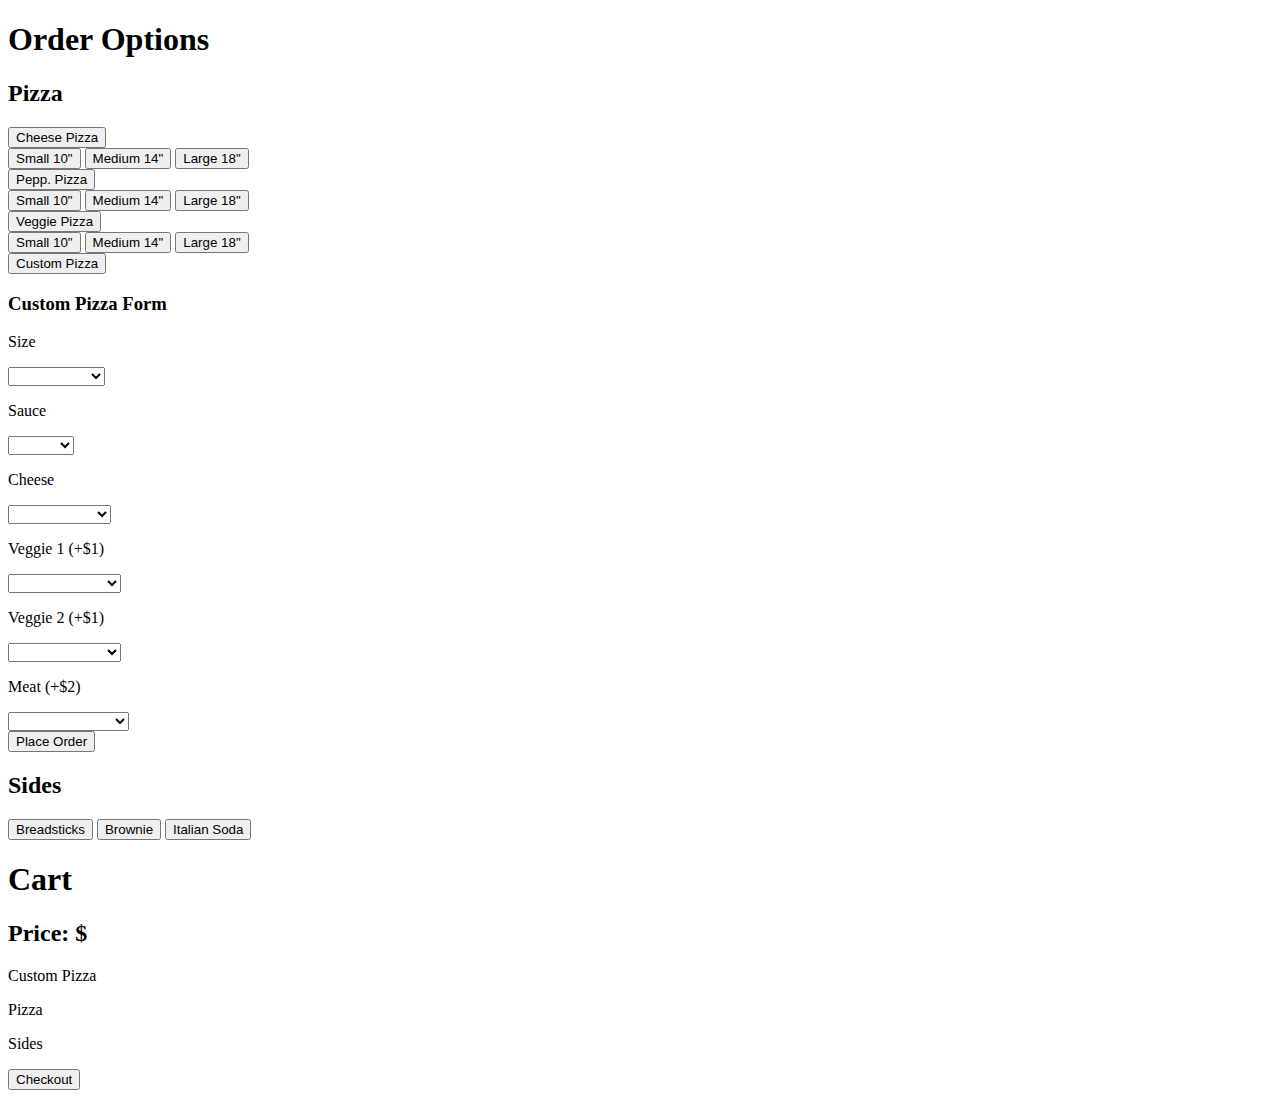
==== order.html @ 3a042a7c "add css link to order page" ====
<!DOCTYPE html>
<html lang="en" dir="ltr">
  <head>
    <meta charset="utf-8">
    <title>Order</title>
    <link rel="stylesheet" href="css/order.css">
  </head>
  <body>
    <div class="container">
      <div class="jumbotron" id="order-content">
        <h1 class="page-header">Order Options</h1>
        <div class="row">
          <div class="col-xs-6">
            <h2>Pizza</h2>
            <div class="row container" id="default-pizzas">
              <div class="col-xs-4">
                <button type="btn" class="btn btn-success pizza-option" id="cheese-default">Cheese Pizza</button>
                <div class="default-pizzas" id="cheese-default-size">
                  <button type="btn" class="btn btn-danger indiv-pizza-default" id="cheese-sm">Small 10"</button>
                  <button type="btn" class="btn btn-danger indiv-pizza-default" id="cheese-md">Medium 14"</button>
                  <button type="btn" class="btn btn-danger indiv-pizza-default" id="cheese-lg">Large 18"</button>
                </div>
              </div>
              <div class="col-xs-4">
                <button type="btn" class="btn btn-success pizza-option" id="pep-default">Pepp. Pizza</button>
                <div class="default-pizzas" id="pep-default-size">
                  <button type="btn" class="btn btn-danger indiv-pizza-default" id="pep-sm">Small 10"</button>
                  <button type="btn" class="btn btn-danger indiv-pizza-default" id="pep-md">Medium 14"</button>
                  <button type="btn" class="btn btn-danger indiv-pizza-default" id="pep-lg">Large 18"</button>
                </div>
              </div>
              <div class="col-xs-4">
                <button type="btn" class="btn btn-success pizza-option" id="veggie-default">Veggie Pizza</button>
                <div class="default-pizzas" id="veggie-default-size">
                  <button type="btn" class="btn btn-danger indiv-pizza-default" id="veggie-sm">Small 10"</button>
                  <button type="btn" class="btn btn-danger indiv-pizza-default" id="veggie-md">Medium 14"</button>
                  <button type="btn" class="btn btn-danger indiv-pizza-default" id="veggie-lg">Large 18"</button>
                </div>
              </div>
            </div>
            <button type="btn" class="btn btn-primary" id="custom-pizza-btn">Custom Pizza</button>
            <form class="form-group" id="custom-pizza">
              <div id="form-content">
                <h3 id="form-header">Custom Pizza Form</h3>
                <div class="row container">
                  <div class="col-xs-6"><p>Size</p></div>
                  <div class="col-xs-6" class="form-option">
                    <select required class="form-control" id="size">
                      <option></option>
                      <option value="Small 10 in.">Small, 10"</option>
                      <option value="Medium 14 in.">Medium, 14"</option>
                      <option value="Large 18 in.">Large, 18"</option>
                    </select>
                  </div>
                </div>
                <div class="row container">
                  <div class="col-xs-6"><p>Sauce</p></div>
                  <div class="col-xs-6" class="form-option">
                    <select required class="form-control" id="sauce">
                      <option></option>
                      <option value="tomato sauce">Tomato</option>
                      <option value="alfredo sauce">Alfredo</option>
                    </select>
                  </div>
                </div>
                <div class="row container">
                  <div class="col-xs-6"><p>Cheese</p></div>
                  <div class="col-xs-6" class="form-option">
                    <select required class="form-control" id="cheese">
                      <option></option>
                      <option value="cheese">Cheese</option>
                      <option value="light cheese">Light Cheese</option>
                      <option value="extra cheese">Extra Cheese</option>
                      <option value="no cheese">None</option>
                    </select>
                  </div>
                </div>
                <div class="row container">
                  <div class="col-xs-6"><p>Veggie 1 (+$1)</p></div>
                  <div class="col-xs-6" class="form-option">
                    <select required class="form-control" id="veggie1">
                      <option></option>
                      <option value="onions">Onions</option>
                      <option value="green peppers">Green Peppers</option>
                      <option value="olives">Black Olives</option>
                      <option value="spinach">Spinach</option>
                      <option value="mushrooms">Mushrooms</option>
                    </select>
                  </div>
                </div>
                <div class="row container">
                  <div class="col-xs-6"><p>Veggie 2 (+$1)</p></div>
                  <div class="col-xs-6" class="form-option">
                    <select required class="form-control" id="veggie2">
                      <option></option>
                      <option value="onions">Onions</option>
                      <option value="green peppers">Green Peppers</option>
                      <option value="olives">Black Olives</option>
                      <option value="spinach">Spinach</option>
                      <option value="mushrooms">Mushrooms</option>
                    </select>
                  </div>
                </div>
                <div class="row container">
                  <div class="col-xs-6"><p>Meat (+$2)</p></div>
                  <div class="col-xs-6" class="form-option">
                    <select required class="form-control" id="meat">
                      <option></option>
                      <option value="chicken">Chicken</option>
                      <option value="pepperoni">Pepperoni</option>
                      <option value="bacon">Canadian Bacon</option>
                      <option value="sausage">Sausage</option>
                    </select>
                  </div>
                </div>
              </div>
              <button type="submit" class="btn btn-danger" id="submit-custom-pizza">Place Order</button>
            </form>
          </div>
          <div class="col-xs-2">
            <h2>Sides</h2>
            <button type="btn" class="btn btn-info side-option" id="breadsticks">Breadsticks</button>
            <button type="btn" class="btn btn-info side-option" id="brownie">Brownie</button>
            <button type="btn" class="btn btn-info side-option" id="soda">Italian Soda</button>
          </div>
          <div class="col-xs-4" id="price-content">
            <h1 class="page-header">Cart</h1>
            <h2>Price: $ <span id="final-cost"></span></h2>
            <div id="order-details">
              <p><a id="pizza-details-dropdown">Custom Pizza</a></p>
              <ul id="pizza-details"></ul>
              <p><a id="default-pizza-dropdown">Pizza</a></p>
              <ul id="default-pizza-details"></ul>
              <p><a id="sides-dropdown">Sides</a></p>
              <ul id="sides-details"></ul>
            </div>
            <button type="btn" class="btn btn-danger" id="checkout-btn">Checkout</button>
            <h3><span id="delivery-option"></span></h3>
          </div>
        </div>
      </div>
    </div>
  </body>
</html>
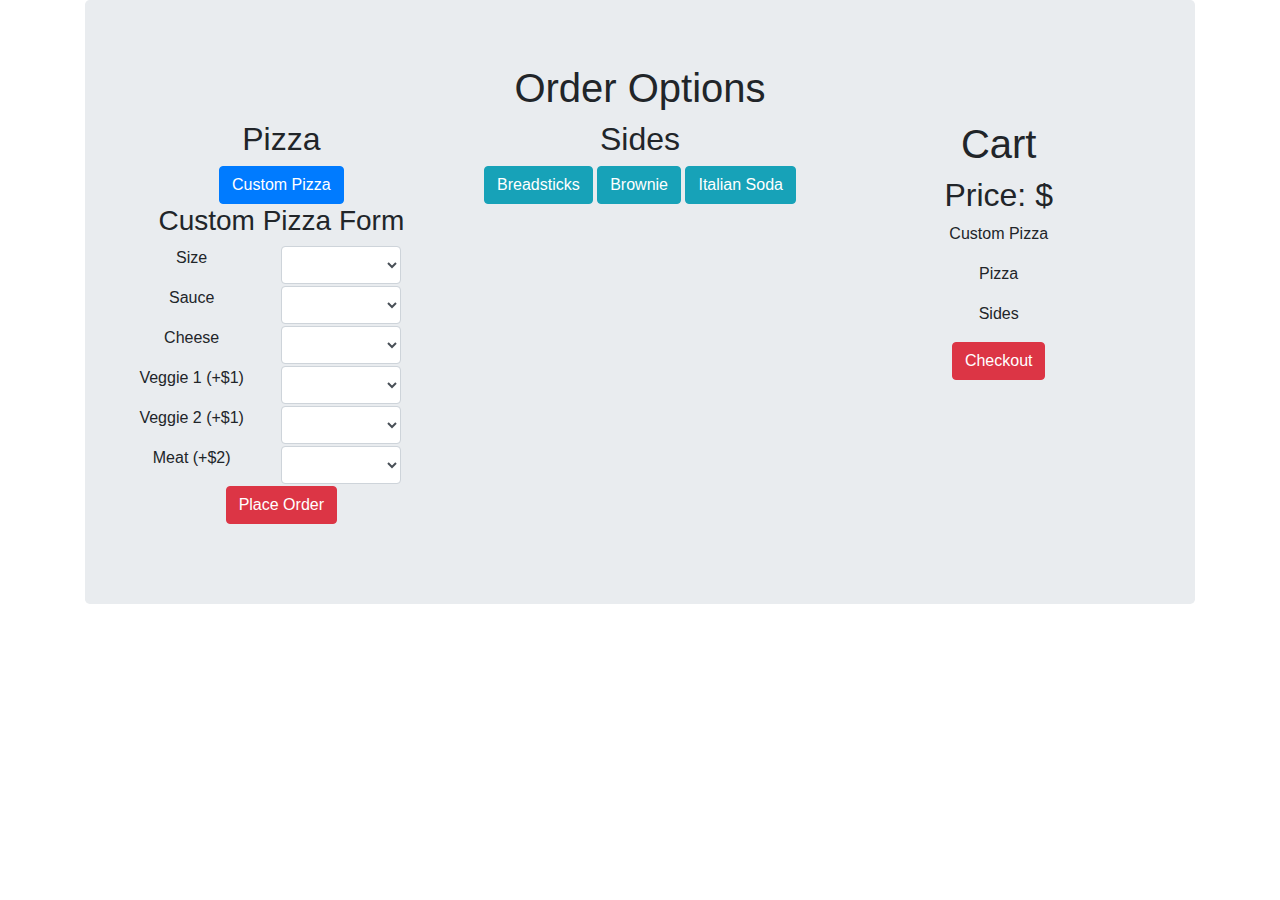
==== commit 5f04c587: "add js formula" ====
--- a/order.html
+++ b/order.html
@@ -10,52 +10,26 @@
       <div class="jumbotron" id="order-content">
         <h1 class="page-header">Order Options</h1>
         <div class="row">
-          <div class="col-xs-6">
+          <div class="col">
             <h2>Pizza</h2>
-            <div class="row container" id="default-pizzas">
-              <div class="col-xs-4">
-                <button type="btn" class="btn btn-success pizza-option" id="cheese-default">Cheese Pizza</button>
-                <div class="default-pizzas" id="cheese-default-size">
-                  <button type="btn" class="btn btn-danger indiv-pizza-default" id="cheese-sm">Small 10"</button>
-                  <button type="btn" class="btn btn-danger indiv-pizza-default" id="cheese-md">Medium 14"</button>
-                  <button type="btn" class="btn btn-danger indiv-pizza-default" id="cheese-lg">Large 18"</button>
-                </div>
-              </div>
-              <div class="col-xs-4">
-                <button type="btn" class="btn btn-success pizza-option" id="pep-default">Pepp. Pizza</button>
-                <div class="default-pizzas" id="pep-default-size">
-                  <button type="btn" class="btn btn-danger indiv-pizza-default" id="pep-sm">Small 10"</button>
-                  <button type="btn" class="btn btn-danger indiv-pizza-default" id="pep-md">Medium 14"</button>
-                  <button type="btn" class="btn btn-danger indiv-pizza-default" id="pep-lg">Large 18"</button>
-                </div>
-              </div>
-              <div class="col-xs-4">
-                <button type="btn" class="btn btn-success pizza-option" id="veggie-default">Veggie Pizza</button>
-                <div class="default-pizzas" id="veggie-default-size">
-                  <button type="btn" class="btn btn-danger indiv-pizza-default" id="veggie-sm">Small 10"</button>
-                  <button type="btn" class="btn btn-danger indiv-pizza-default" id="veggie-md">Medium 14"</button>
-                  <button type="btn" class="btn btn-danger indiv-pizza-default" id="veggie-lg">Large 18"</button>
-                </div>
-              </div>
-            </div>
             <button type="btn" class="btn btn-primary" id="custom-pizza-btn">Custom Pizza</button>
             <form class="form-group" id="custom-pizza">
               <div id="form-content">
                 <h3 id="form-header">Custom Pizza Form</h3>
                 <div class="row container">
-                  <div class="col-xs-6"><p>Size</p></div>
-                  <div class="col-xs-6" class="form-option">
+                  <div class="col"><p>Size</p></div>
+                  <div class="col" class="form-option">
                     <select required class="form-control" id="size">
                       <option></option>
-                      <option value="Small 10 in.">Small, 10"</option>
-                      <option value="Medium 14 in.">Medium, 14"</option>
-                      <option value="Large 18 in.">Large, 18"</option>
+                      <option value="Small 10 in.">Small</option>
+                      <option value="Medium 14 in.">Medium</option>
+                      <option value="Large 18 in.">Large</option>
                     </select>
                   </div>
                 </div>
                 <div class="row container">
-                  <div class="col-xs-6"><p>Sauce</p></div>
-                  <div class="col-xs-6" class="form-option">
+                  <div class="col"><p>Sauce</p></div>
+                  <div class="col" class="form-option">
                     <select required class="form-control" id="sauce">
                       <option></option>
                       <option value="tomato sauce">Tomato</option>
@@ -64,8 +38,8 @@
                   </div>
                 </div>
                 <div class="row container">
-                  <div class="col-xs-6"><p>Cheese</p></div>
-                  <div class="col-xs-6" class="form-option">
+                  <div class="col"><p>Cheese</p></div>
+                  <div class="col" class="form-option">
                     <select required class="form-control" id="cheese">
                       <option></option>
                       <option value="cheese">Cheese</option>
@@ -76,8 +50,8 @@
                   </div>
                 </div>
                 <div class="row container">
-                  <div class="col-xs-6"><p>Veggie 1 (+$1)</p></div>
-                  <div class="col-xs-6" class="form-option">
+                  <div class="col"><p>Veggie 1 (+$1)</p></div>
+                  <div class="col" class="form-option">
                     <select required class="form-control" id="veggie1">
                       <option></option>
                       <option value="onions">Onions</option>
@@ -89,8 +63,8 @@
                   </div>
                 </div>
                 <div class="row container">
-                  <div class="col-xs-6"><p>Veggie 2 (+$1)</p></div>
-                  <div class="col-xs-6" class="form-option">
+                  <div class="col"><p>Veggie 2 (+$1)</p></div>
+                  <div class="col" class="form-option">
                     <select required class="form-control" id="veggie2">
                       <option></option>
                       <option value="onions">Onions</option>
@@ -102,8 +76,8 @@
                   </div>
                 </div>
                 <div class="row container">
-                  <div class="col-xs-6"><p>Meat (+$2)</p></div>
-                  <div class="col-xs-6" class="form-option">
+                  <div class="col"><p>Meat (+$2)</p></div>
+                  <div class="col" class="form-option">
                     <select required class="form-control" id="meat">
                       <option></option>
                       <option value="chicken">Chicken</option>
@@ -117,13 +91,13 @@
               <button type="submit" class="btn btn-danger" id="submit-custom-pizza">Place Order</button>
             </form>
           </div>
-          <div class="col-xs-2">
+          <div class="col">
             <h2>Sides</h2>
             <button type="btn" class="btn btn-info side-option" id="breadsticks">Breadsticks</button>
             <button type="btn" class="btn btn-info side-option" id="brownie">Brownie</button>
             <button type="btn" class="btn btn-info side-option" id="soda">Italian Soda</button>
           </div>
-          <div class="col-xs-4" id="price-content">
+          <div class="col" id="price-content">
             <h1 class="page-header">Cart</h1>
             <h2>Price: $ <span id="final-cost"></span></h2>
             <div id="order-details">
--- a/css/order.css
+++ b/css/order.css
@@ -0,0 +1,22 @@
+/***********FILE IMPORTS**********/
+/***************************************/
+@import url("bootstrap.css");
+/*************GENERAL*****************/
+/*************************************/
+body{
+  background-image: url('../images/car2.jpg');
+  text-align: center;
+}
+.p13 {
+  font-size: 13px
+}
+.p24 {
+  font-size: 24px;
+  color: white;
+}
+.p20 {
+  font-size: 20px-
+}
+.jumbotron {
+  text-align: center;
+}
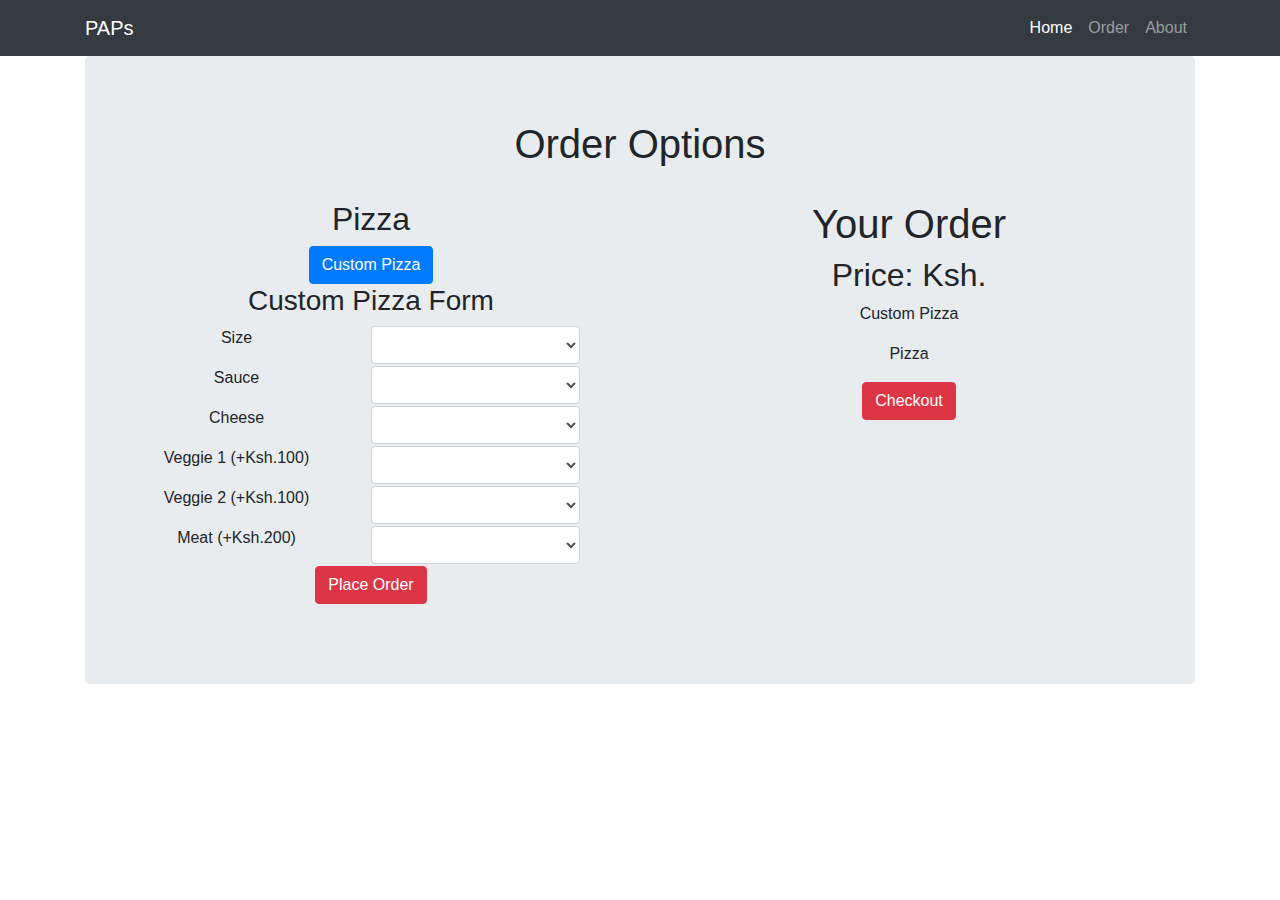
==== commit b8596a60: "add changes to js" ====
--- a/order.html
+++ b/order.html
@@ -6,9 +6,29 @@
     <link rel="stylesheet" href="css/order.css">
   </head>
   <body>
+    <header role="banner">
+      <nav class="navbar navbar-expand-md navbar-dark bg-dark">
+        <div class="container">
+          <a class="navbar-brand" href="index.html">PAPs</a>
+          <div class="collapse navbar-collapse" id="navbarsExample05">
+            <ul class="navbar-nav ml-auto pl-lg-5 pl-0">
+              <li class="nav-item">
+                <a class="nav-link active" href="index.html">Home</a>
+              </li>
+              <li class="nav-item">
+                <a class="nav-link" href="order.html">Order</a>
+              </li>
+              <li class="nav-item">
+                <a class="nav-link" href="about.html">About</a>
+              </li>
+            </ul>
+          </div>
+        </div>
+      </nav>
+    </header>
     <div class="container">
       <div class="jumbotron" id="order-content">
-        <h1 class="page-header">Order Options</h1>
+        <h1 class="page-header">Order Options</h1><br>
         <div class="row">
           <div class="col">
             <h2>Pizza</h2>
@@ -33,7 +53,7 @@
                     <select required class="form-control" id="sauce">
                       <option></option>
                       <option value="tomato sauce">Tomato</option>
-                      <option value="alfredo sauce">Alfredo</option>
+                      <option value="alfredo sauce">Ketchup</option>
                     </select>
                   </div>
                 </div>
@@ -50,7 +70,7 @@
                   </div>
                 </div>
                 <div class="row container">
-                  <div class="col"><p>Veggie 1 (+$1)</p></div>
+                  <div class="col"><p>Veggie 1 (+Ksh.100)</p></div>
                   <div class="col" class="form-option">
                     <select required class="form-control" id="veggie1">
                       <option></option>
@@ -63,7 +83,7 @@
                   </div>
                 </div>
                 <div class="row container">
-                  <div class="col"><p>Veggie 2 (+$1)</p></div>
+                  <div class="col"><p>Veggie 2 (+Ksh.100)</p></div>
                   <div class="col" class="form-option">
                     <select required class="form-control" id="veggie2">
                       <option></option>
@@ -76,7 +96,7 @@
                   </div>
                 </div>
                 <div class="row container">
-                  <div class="col"><p>Meat (+$2)</p></div>
+                  <div class="col"><p>Meat (+Ksh.200)</p></div>
                   <div class="col" class="form-option">
                     <select required class="form-control" id="meat">
                       <option></option>
@@ -91,22 +111,14 @@
               <button type="submit" class="btn btn-danger" id="submit-custom-pizza">Place Order</button>
             </form>
           </div>
-          <div class="col">
-            <h2>Sides</h2>
-            <button type="btn" class="btn btn-info side-option" id="breadsticks">Breadsticks</button>
-            <button type="btn" class="btn btn-info side-option" id="brownie">Brownie</button>
-            <button type="btn" class="btn btn-info side-option" id="soda">Italian Soda</button>
-          </div>
           <div class="col" id="price-content">
-            <h1 class="page-header">Cart</h1>
-            <h2>Price: $ <span id="final-cost"></span></h2>
+            <h1 class="page-header">Your Order</h1>
+            <h2>Price: Ksh. <span id="final-cost"></span></h2>
             <div id="order-details">
               <p><a id="pizza-details-dropdown">Custom Pizza</a></p>
               <ul id="pizza-details"></ul>
               <p><a id="default-pizza-dropdown">Pizza</a></p>
               <ul id="default-pizza-details"></ul>
-              <p><a id="sides-dropdown">Sides</a></p>
-              <ul id="sides-details"></ul>
             </div>
             <button type="btn" class="btn btn-danger" id="checkout-btn">Checkout</button>
             <h3><span id="delivery-option"></span></h3>
@@ -114,5 +126,7 @@
         </div>
       </div>
     </div>
+    <script src="https://code.jquery.com/jquery-3.3.1.min.js" integrity="sha256-FgpCb/KJQlLNfOu91ta32o/NMZxltwRo8QtmkMRdAu8=" crossorigin="anonymous"></script>
+   <script src="js/scripts.js"></script>
   </body>
 </html>
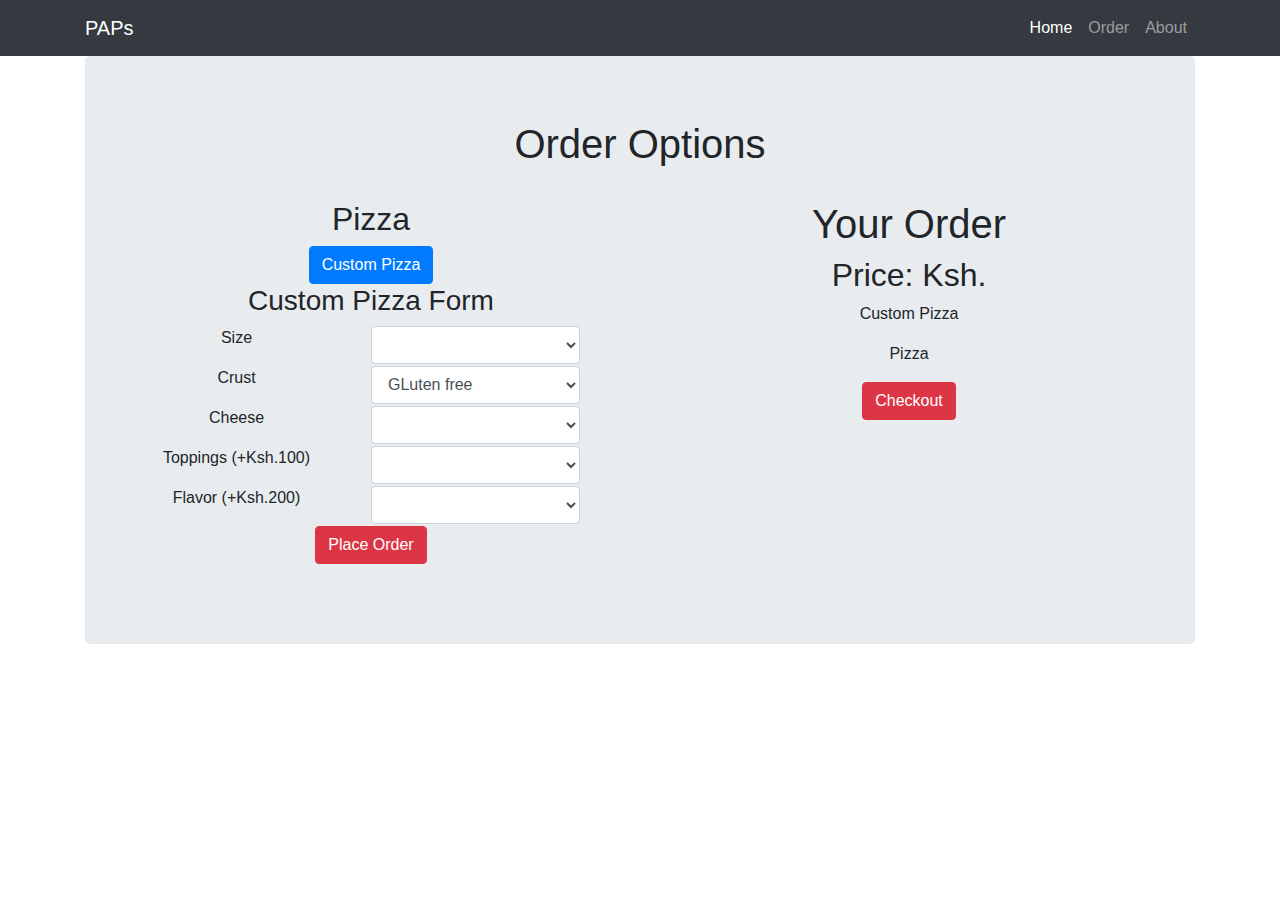
==== commit a7648837: "add changes to js" ====
--- a/order.html
+++ b/order.html
@@ -48,12 +48,12 @@
                   </div>
                 </div>
                 <div class="row container">
-                  <div class="col"><p>Sauce</p></div>
+                  <div class="col"><p>Crust</p></div>
                   <div class="col" class="form-option">
-                    <select required class="form-control" id="sauce">
-                      <option></option>
-                      <option value="tomato sauce">Tomato</option>
-                      <option value="alfredo sauce">Ketchup</option>
+                    <select required class="form-control" id="crust">
+                      <option value="gluten-free">GLuten free</option>
+                      <option value="crispy">Crispy</option>
+                      <option value="stuffed">Stuffed</option>
                     </select>
                   </div>
                 </div>
@@ -70,9 +70,9 @@
                   </div>
                 </div>
                 <div class="row container">
-                  <div class="col"><p>Veggie 1 (+Ksh.100)</p></div>
+                  <div class="col"><p>Toppings (+Ksh.100)</p></div>
                   <div class="col" class="form-option">
-                    <select required class="form-control" id="veggie1">
+                    <select required class="form-control" id="toppings">
                       <option></option>
                       <option value="onions">Onions</option>
                       <option value="green peppers">Green Peppers</option>
@@ -82,23 +82,11 @@
                     </select>
                   </div>
                 </div>
+
                 <div class="row container">
-                  <div class="col"><p>Veggie 2 (+Ksh.100)</p></div>
+                  <div class="col"><p>Flavor (+Ksh.200)</p></div>
                   <div class="col" class="form-option">
-                    <select required class="form-control" id="veggie2">
-                      <option></option>
-                      <option value="onions">Onions</option>
-                      <option value="green peppers">Green Peppers</option>
-                      <option value="olives">Black Olives</option>
-                      <option value="spinach">Spinach</option>
-                      <option value="mushrooms">Mushrooms</option>
-                    </select>
-                  </div>
-                </div>
-                <div class="row container">
-                  <div class="col"><p>Meat (+Ksh.200)</p></div>
-                  <div class="col" class="form-option">
-                    <select required class="form-control" id="meat">
+                    <select required class="form-control" id="flavor">
                       <option></option>
                       <option value="chicken">Chicken</option>
                       <option value="pepperoni">Pepperoni</option>
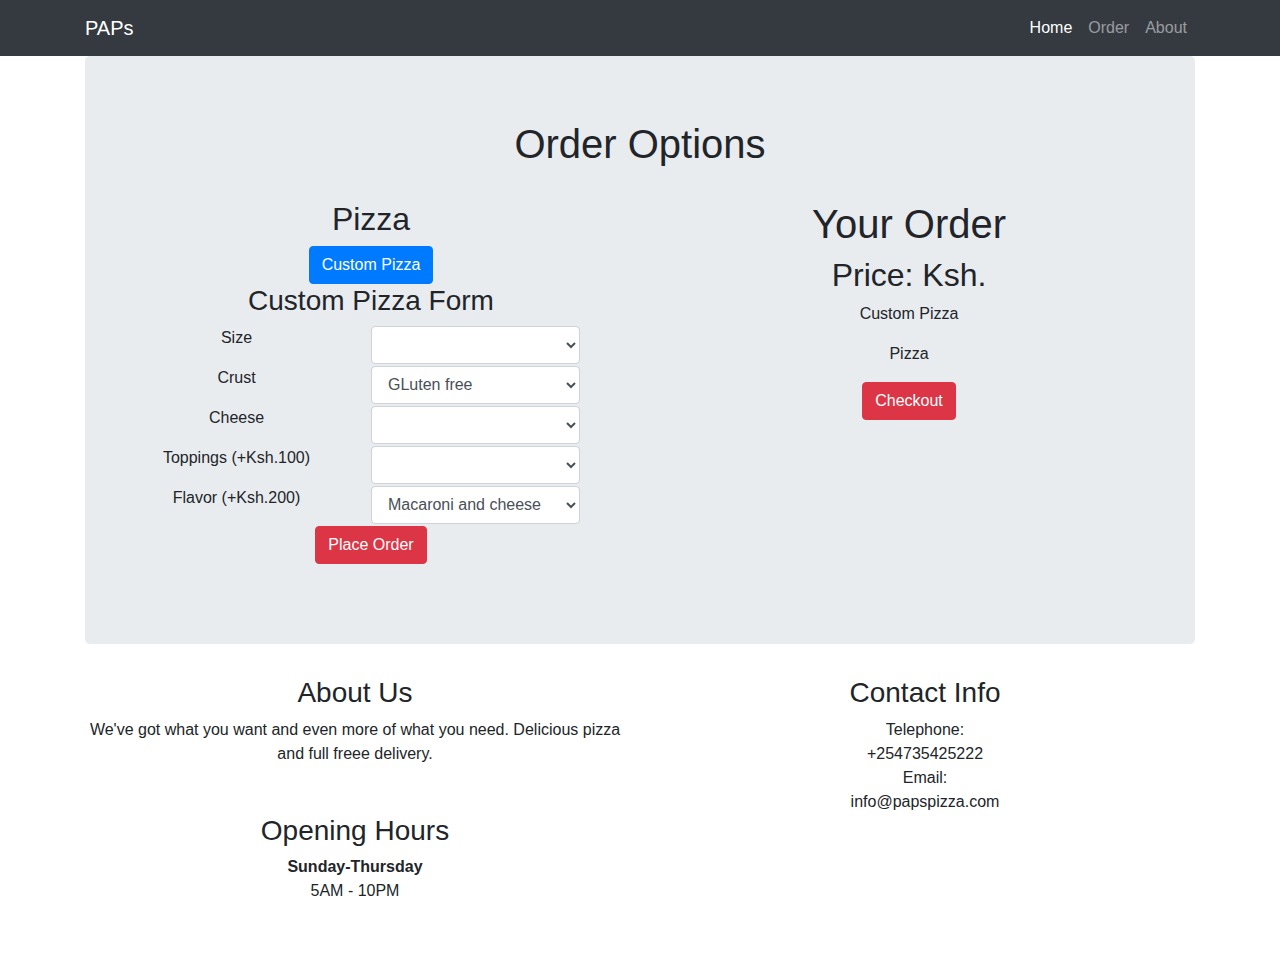
==== commit a492959d: "add changes to orer cs" ====
--- a/order.html
+++ b/order.html
@@ -4,6 +4,7 @@
     <meta charset="utf-8">
     <title>Order</title>
     <link rel="stylesheet" href="css/order.css">
+    <link rel="shortcut icon" href="images/logo.png">
   </head>
   <body>
     <header role="banner">
@@ -87,11 +88,11 @@
                   <div class="col"><p>Flavor (+Ksh.200)</p></div>
                   <div class="col" class="form-option">
                     <select required class="form-control" id="flavor">
-                      <option></option>
-                      <option value="chicken">Chicken</option>
+                      <option value="macaroni">Macaroni and cheese</option>
+                      <option value="chicken">Chicken and beef pepperoni</option>
                       <option value="pepperoni">Pepperoni</option>
-                      <option value="bacon">Canadian Bacon</option>
-                      <option value="sausage">Sausage</option>
+                      <option value="meat">Meat Deluxe</option>
+                      <option value="hawaiian">Hawaiian</option>
                     </select>
                   </div>
                 </div>
@@ -114,6 +115,27 @@
         </div>
       </div>
     </div>
+    <footer class="navbar-dark" role="contentinfo">
+      <div class="container">
+        <div class="row mb-5">
+          <div class="col">
+            <h3 id="about">About Us</h3>
+            <p class="mb-5">We've got what you want and even more of what you need. Delicious pizza and full freee delivery.</p>
+
+            <h3>Opening Hours</h3>
+            <p><strong class="d-block">Sunday-Thursday</strong> 5AM - 10PM</p>
+          </div>
+          <div class="col">
+            <h3>Contact Info</h3>
+            <ul class="list-unstyled footer-link">
+              <li class="d-block"><span class="d-block">Telephone:</span><span class="text-gray">+254735425222</span></li>
+              <li class="d-block"><span class="d-block">Email:</span><span class="text-gray">info@papspizza.com</span></li>
+            </ul>
+          </div>
+        </div>
+      </div>
+    </footer>
+
     <script src="https://code.jquery.com/jquery-3.3.1.min.js" integrity="sha256-FgpCb/KJQlLNfOu91ta32o/NMZxltwRo8QtmkMRdAu8=" crossorigin="anonymous"></script>
    <script src="js/scripts.js"></script>
   </body>
--- a/css/order.css
+++ b/css/order.css
@@ -20,3 +20,8 @@
 .jumbotron {
   text-align: center;
 }
+/*******************FOOTER*************************/
+/***************************************************/
+footer {
+  background-color: white;
+}
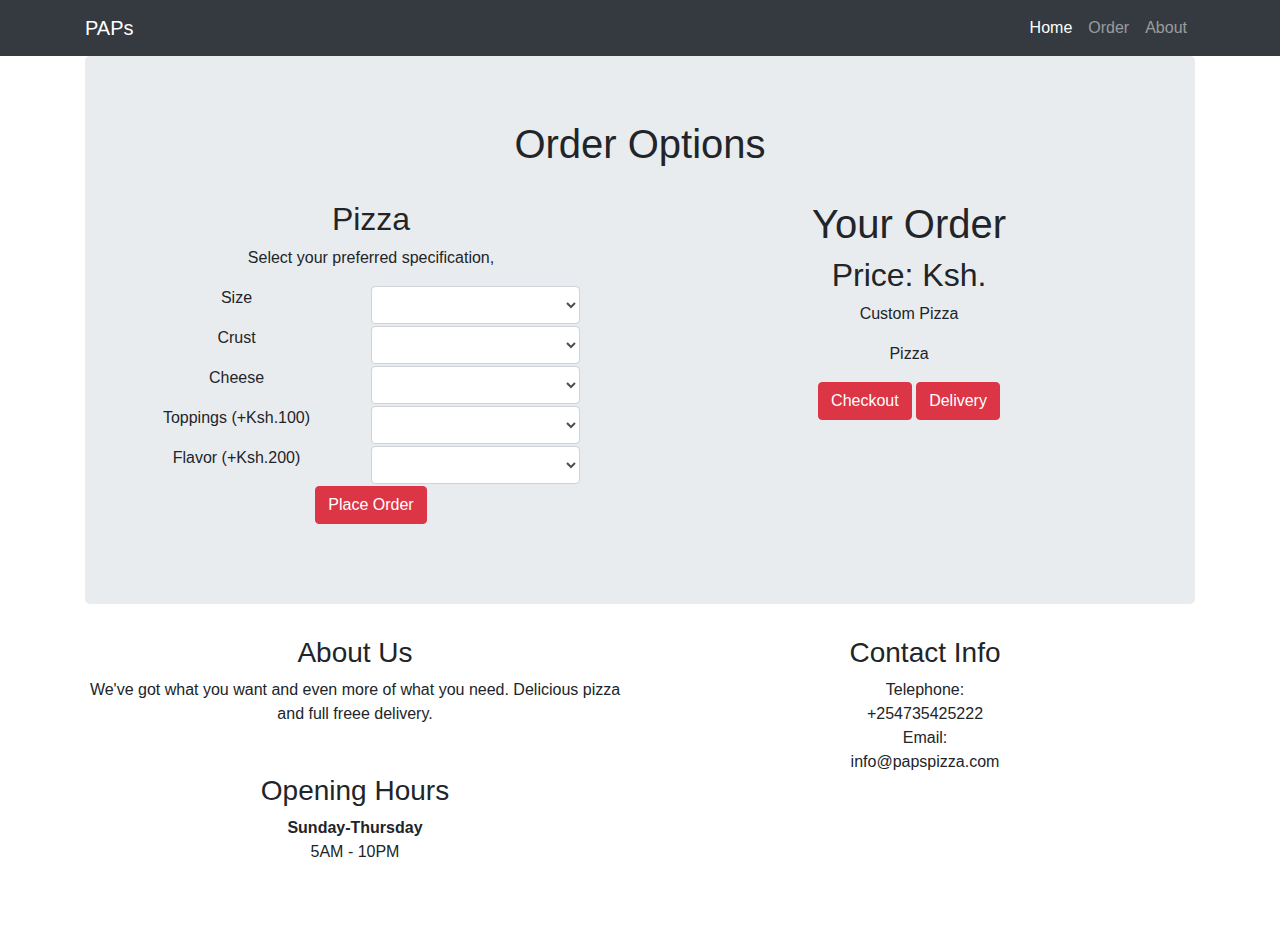
==== commit 053d1289: "add changes to js" ====
--- a/order.html
+++ b/order.html
@@ -33,10 +33,9 @@
         <div class="row">
           <div class="col">
             <h2>Pizza</h2>
-            <button type="btn" class="btn btn-primary" id="custom-pizza-btn">Custom Pizza</button>
             <form class="form-group" id="custom-pizza">
               <div id="form-content">
-                <h3 id="form-header">Custom Pizza Form</h3>
+                <p id="form-header">Select your preferred specification,</p>
                 <div class="row container">
                   <div class="col"><p>Size</p></div>
                   <div class="col" class="form-option">
@@ -52,6 +51,7 @@
                   <div class="col"><p>Crust</p></div>
                   <div class="col" class="form-option">
                     <select required class="form-control" id="crust">
+                      <option></option>
                       <option value="gluten-free">GLuten free</option>
                       <option value="crispy">Crispy</option>
                       <option value="stuffed">Stuffed</option>
@@ -88,6 +88,7 @@
                   <div class="col"><p>Flavor (+Ksh.200)</p></div>
                   <div class="col" class="form-option">
                     <select required class="form-control" id="flavor">
+                      <option></option>
                       <option value="macaroni">Macaroni and cheese</option>
                       <option value="chicken">Chicken and beef pepperoni</option>
                       <option value="pepperoni">Pepperoni</option>
@@ -110,6 +111,7 @@
               <ul id="default-pizza-details"></ul>
             </div>
             <button type="btn" class="btn btn-danger" id="checkout-btn">Checkout</button>
+            <button type="btn" class="btn btn-danger" id="delivery-btn">Delivery</button>
             <h3><span id="delivery-option"></span></h3>
           </div>
         </div>
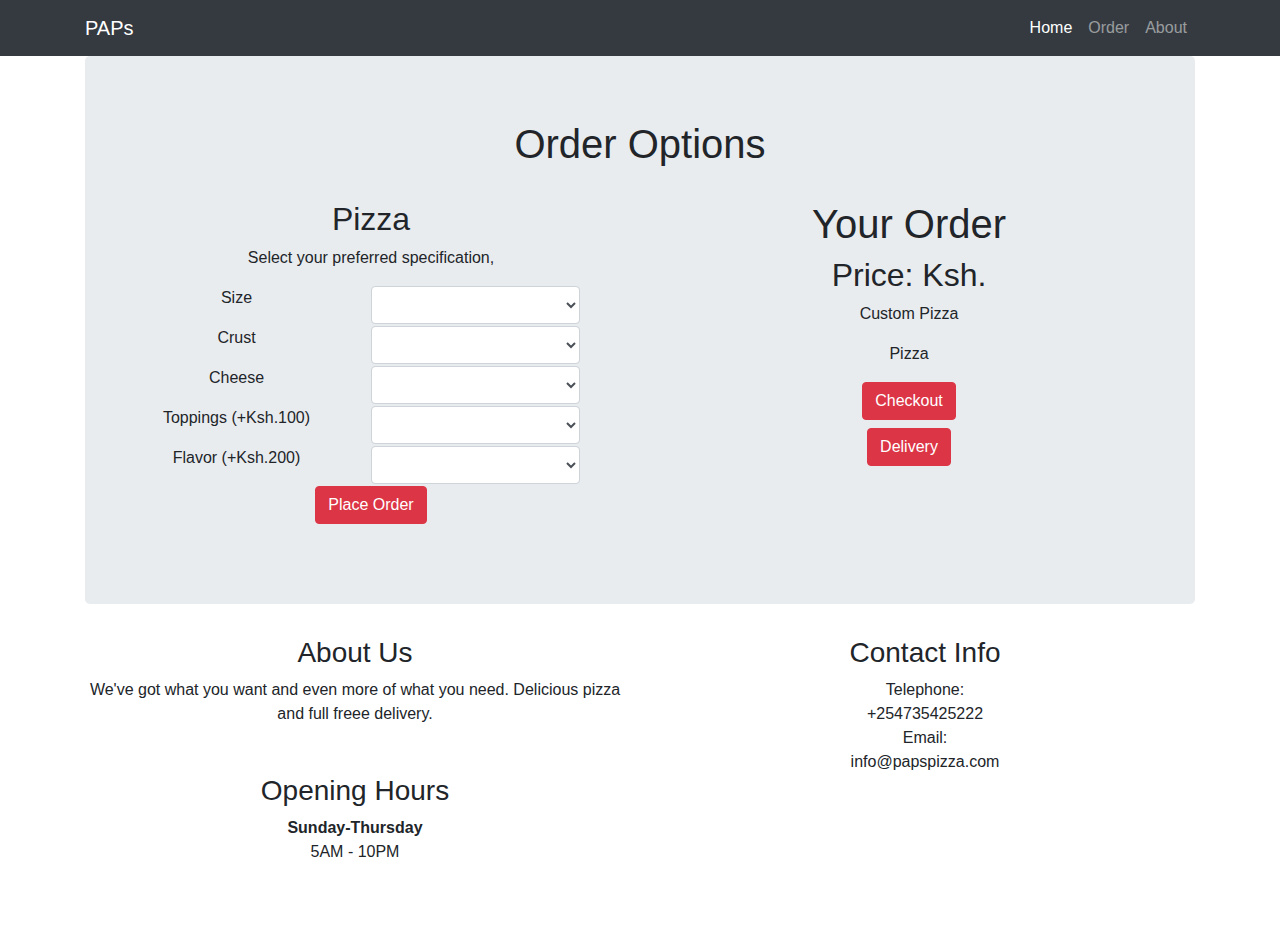
==== commit 9800536c: "add delivery" ====
--- a/order.html
+++ b/order.html
@@ -83,7 +83,6 @@
                     </select>
                   </div>
                 </div>
-
                 <div class="row container">
                   <div class="col"><p>Flavor (+Ksh.200)</p></div>
                   <div class="col" class="form-option">
@@ -111,9 +110,40 @@
               <ul id="default-pizza-details"></ul>
             </div>
             <button type="btn" class="btn btn-danger" id="checkout-btn">Checkout</button>
+            <h3><span id="delivery-option"></span></h3>
             <button type="btn" class="btn btn-danger" id="delivery-btn">Delivery</button>
-            <h3><span id="delivery-option"></span></h3>
           </div>
+        </div>
+        <div class="form-group" id="address">
+          <h3>Delivery Address</h3>
+          <form id="address-form">
+            <div class="row">
+              <div class="col">
+                <label for="first-name">First Name</label><input required type="text" class="form-control address-spacing">
+              </div>
+              <div class="col">
+                <label for="last-name">Last Name</label><input required type="text" class="form-control address-spacing">
+              </div>
+            </div>
+            <div class="row">
+              <div class="col">
+                <label for="street-address">Address</label><input required type="text" class="form-control" id="street-add">
+              </div>
+              <div class="col">
+                <label for="city-name">City</label><input required type="text" class="form-control" id="city-add">
+              </div>
+              <div class="col">
+                <label for="county-name">County</label>
+                <select required class="form-control delivery-address" id="county-select">
+                  <option></option>
+                  <option>Nairobi</option>
+                  <option>Nakuru</option>
+                  <option>Mombasa</option>
+                </select>
+              </div>
+            </div>
+            <button type="submit" class="btn btn-primary" id="order-proceed-btn">Submit</button>
+          </form>
         </div>
       </div>
     </div>
--- a/css/order.css
+++ b/css/order.css
@@ -20,6 +20,11 @@
 .jumbotron {
   text-align: center;
 }
+/*******************DELIVERY***************************/
+/******************************************************/
+#address {
+  display: none;
+}
 /*******************FOOTER*************************/
 /***************************************************/
 footer {
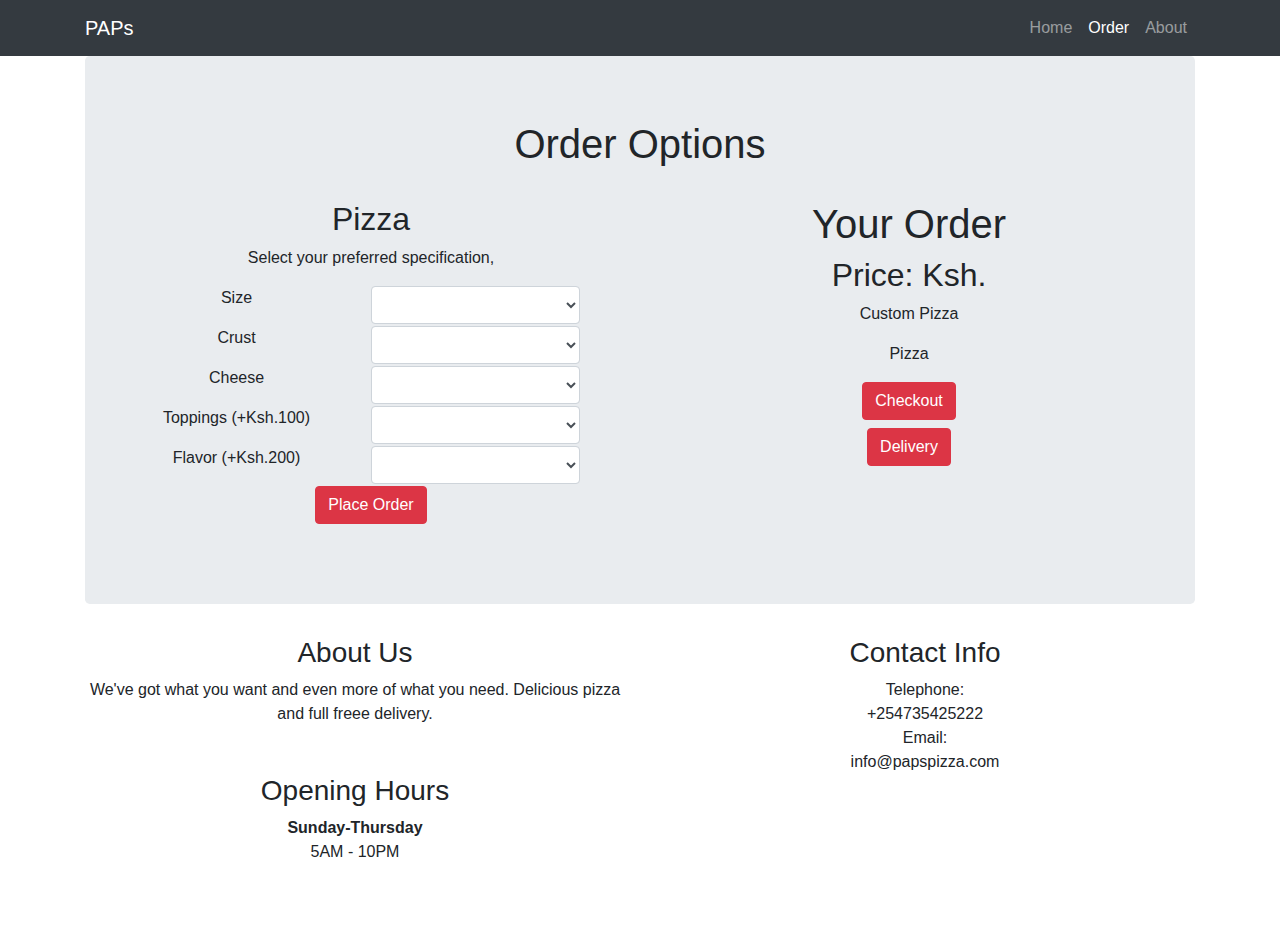
==== commit c738e609: "add changes js" ====
--- a/order.html
+++ b/order.html
@@ -14,10 +14,10 @@
           <div class="collapse navbar-collapse" id="navbarsExample05">
             <ul class="navbar-nav ml-auto pl-lg-5 pl-0">
               <li class="nav-item">
-                <a class="nav-link active" href="index.html">Home</a>
+                <a class="nav-link" href="index.html">Home</a>
               </li>
               <li class="nav-item">
-                <a class="nav-link" href="order.html">Order</a>
+                <a class="nav-link active" href="order.html">Order</a>
               </li>
               <li class="nav-item">
                 <a class="nav-link" href="about.html">About</a>
